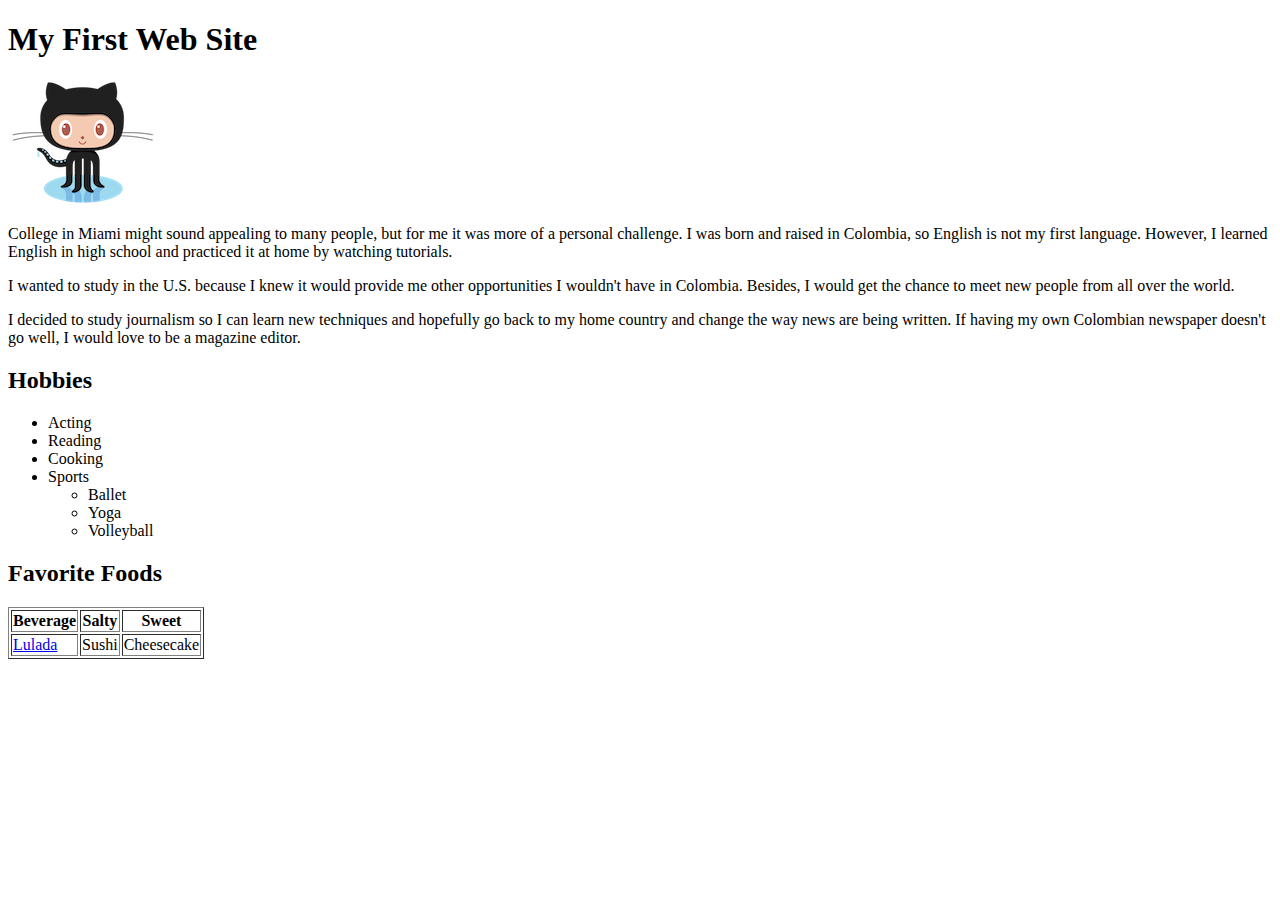
==== index.html @ d49bddf2 "My First Web Site" ====
<!DOCTYPE html>
<html>

<head>
  <title>Etty Grossman</title>
</head>

<body>

  <h1>My First Web Site</h1>

  <img src="octocat.png" alt="Octo Cat"/>

  <p>College in Miami might sound appealing to many people, but for me it was more of a personal challenge. I was born and raised in Colombia, so English is not my first language. However, I learned English in high school and practiced it at home by watching tutorials.</p>

  <p>I wanted to study in the U.S. because I knew it would provide me other  opportunities I wouldn't have in Colombia. Besides, I would get the chance to meet new people from all over the world.</p>

  <p>I decided to study journalism so I can learn new techniques and hopefully  go back to my home country and change the way news are being written. If having my own Colombian newspaper doesn't go well,  I would love to be a magazine editor.</p>

  <h2>Hobbies</h2>
    <ul>
      <li>Acting</li>
      <li>Reading</li>
      <li>Cooking</li>
      <li>Sports</li>
        <ul>
          <li>Ballet</li>
          <li>Yoga</li>
          <li>Volleyball</li>
        </ul>
    </ul>

  <h2>Favorite Foods</h2>

<table border="1">
  <tr>
    <th>Beverage</th>
    <th>Salty</th>
    <th>Sweet</th>
  </tr>
  <tr>
    <td><a href="http://www.mycolombianrecipes.com/lulada-colombian-lulo-drink">Lulada</a></td>
    <td>Sushi</td>
    <td>Cheesecake</td>
  </tr>
</table>

</body>
</html>
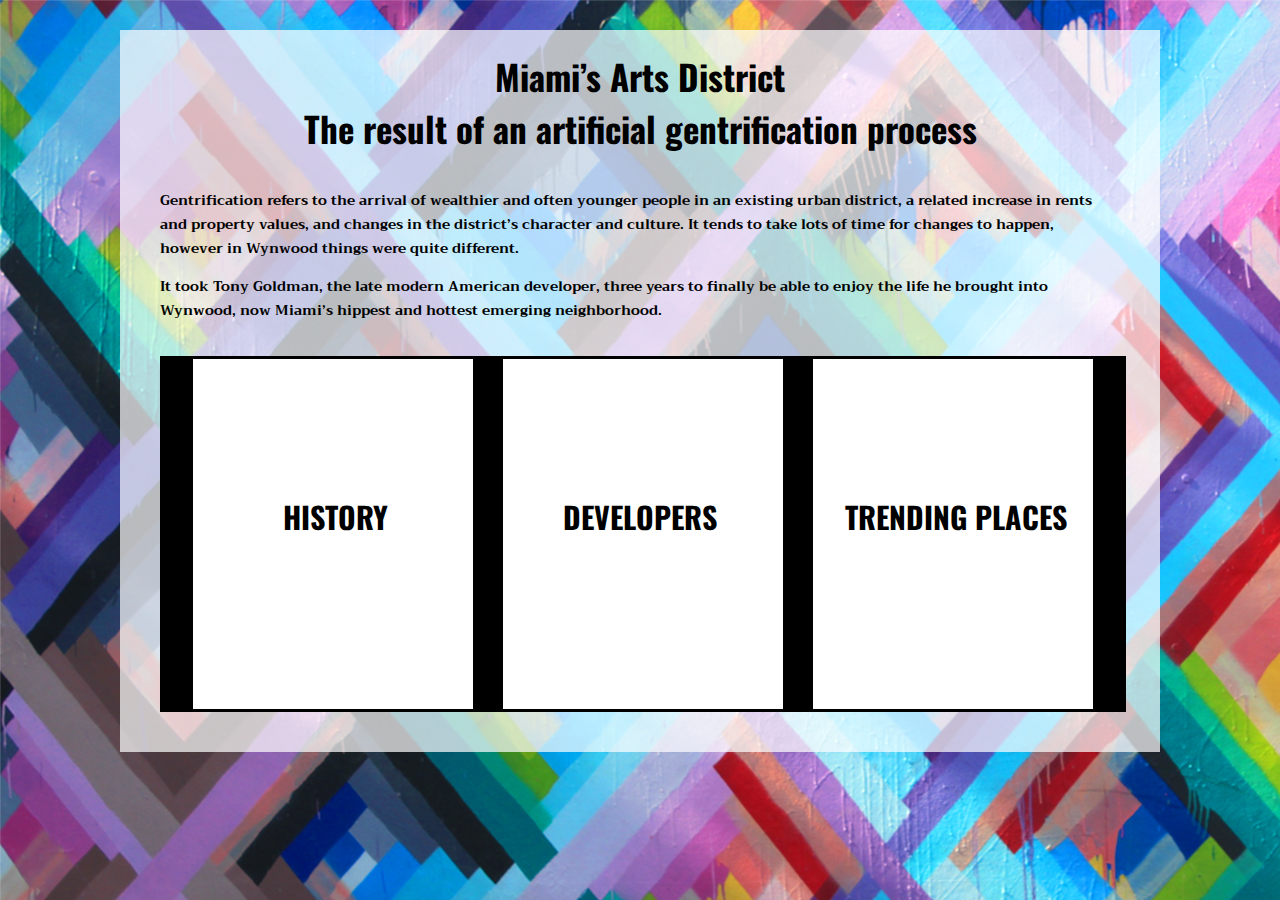
==== commit 2dcf6566: "Final Project" ====
--- a/index.html
+++ b/index.html
@@ -1,49 +1,62 @@
 <!DOCTYPE html>
-<html>
+<html lang="en">
 
 <head>
-  <title>Etty Grossman</title>
+    <meta charset="UTF-8"/>
+    <title>Gentrification</title>
+    <link href="css/style.css" rel="stylesheet"/>
 </head>
 
-<body>
+<body id="box">
 
-  <h1>My First Web Site</h1>
+<div id="container">
 
-  <img src="octocat.png" alt="Octo Cat"/>
 
-  <p>College in Miami might sound appealing to many people, but for me it was more of a personal challenge. I was born and raised in Colombia, so English is not my first language. However, I learned English in high school and practiced it at home by watching tutorials.</p>
+<header>
+<h1>Miami’s Arts District</h1>
+<h2>The result of an artificial gentrification process</h2>
+</header>
 
-  <p>I wanted to study in the U.S. because I knew it would provide me other  opportunities I wouldn't have in Colombia. Besides, I would get the chance to meet new people from all over the world.</p>
+<main>
 
-  <p>I decided to study journalism so I can learn new techniques and hopefully  go back to my home country and change the way news are being written. If having my own Colombian newspaper doesn't go well,  I would love to be a magazine editor.</p>
+<section>
+  <article>
+    <p>Gentrification refers to the arrival of wealthier and often younger people in an existing urban district, a related increase in rents and property values, and changes in the district’s character and culture. It tends to take lots of time for changes to happen, however in Wynwood things were quite different.</p>
+  </article>
 
-  <h2>Hobbies</h2>
-    <ul>
-      <li>Acting</li>
-      <li>Reading</li>
-      <li>Cooking</li>
-      <li>Sports</li>
-        <ul>
-          <li>Ballet</li>
-          <li>Yoga</li>
-          <li>Volleyball</li>
-        </ul>
-    </ul>
+  <article id="intro">
+    <p>It took Tony Goldman, the late modern American developer, three years to finally be able to enjoy the life he brought into Wynwood, now Miami’s hippest and hottest emerging neighborhood.</p>
+  </article>
 
-  <h2>Favorite Foods</h2>
 
-<table border="1">
-  <tr>
-    <th>Beverage</th>
-    <th>Salty</th>
-    <th>Sweet</th>
-  </tr>
-  <tr>
-    <td><a href="http://www.mycolombianrecipes.com/lulada-colombian-lulo-drink">Lulada</a></td>
-    <td>Sushi</td>
-    <td>Cheesecake</td>
-  </tr>
-</table>
+  <article>
+  <div id="board">
+    	<div>
+        <div class="black_square"></div>
+    		<div class="white_square" id="s1">
+            <p id="text1"><a class="nav" href="history.html">HISTORY</a></p>
+        </div>
+    		<div class="black_square"></div>
+    		<div class="white_square" id="s2">
+            <p id="text2"><a class="nav" href="dev.html">DEVELOPERS</a></p>
+        </div>
+    		<div class="black_square"></div>
+        <div class="white_square" id="s3">
+            <p id="text3"><a class="nav" href="places.html">TRENDING PLACES</a></p>
+        </div>
+        <div class="black_square"></div>
+    	</div>
+    </div>
+   </article>
+</section>
+
+</main>
+
+
+
+</div>
+
+
 
 </body>
 </html>
--- a/css/style.css
+++ b/css/style.css
@@ -0,0 +1,259 @@
+@import url('https://fonts.googleapis.com/css?family=Heebo|Oswald|Trirong');
+
+body{
+  background-image:url("../img/texture.png");
+  background-color: #4dc7b7;
+  font-family: 'Trirong', serif;
+  font-size: 14px;
+  font-weight: bold;
+  margin: 30px 30px 30px 30px;
+}
+
+body#box{
+  background-image: url("../img/wall.jpg");
+}
+
+#container{
+  width: 960px;
+  margin: 0 auto;
+  background-color: rgba(255,255,255,0.7);
+  padding-left: 40px;
+  padding-right: 40px;
+  padding-bottom: 40px;
+}
+
+nav{
+  background-color: #3214db;
+  padding: 30px 30px 30px 105px;
+  width: 100%;
+  position: absolute;
+  top: 0;
+  left: 0;
+  z-index: 5;
+}
+
+nav ul{
+  font-size: 20px;
+  margin: 0;
+  list-style-type: none;
+  text-align: left;
+}
+
+nav li{
+  display: inline-block;
+  margin-right: 40px;
+}
+
+nav a{
+  text-decoration: none;
+  color: white;
+  padding: 5px 10px;
+}
+
+header{
+  padding-bottom: 20px;
+}
+
+nav #dev-nav, #places-nav, #history-nav, #about-nav{
+  color: white;
+  text-decoration: underline;
+}
+
+#home2{
+  font-family: 'Oswald', sans-serif;
+  font-size: 30px;
+}
+
+header h1{
+  font-family: 'Oswald', sans-serif;
+  font-weight: bold;
+  font-size: 50px;
+  padding-top: 100px;
+  margin-bottom: 0px;
+}
+
+#box header h1, header h2{
+  font-family: 'Oswald', sans-serif;
+  font-size: 35px;
+  text-align: center;
+  padding-top: 20px;
+  margin: 0;
+}
+
+#box header h2{
+  padding-top: 0;
+}
+
+#intro{
+  padding-bottom: 20px;
+}
+
+#board .black_square, .white_square{
+	display:block;
+	padding:0px;
+	margin:0px;
+}
+
+#board{
+	width:960px;
+	height:350px;
+	border:3px solid black;
+}
+
+.black_square, .white_square {
+	float:left;
+  width: 240px;
+  height: 350px;
+}
+
+.black_square{
+  background-color: black;
+  width: 30px;
+  height: 350px;
+}
+
+.white_square {
+  background-color: white;
+  width: 280px;
+  height: 350px;
+  font-family: 'Oswald', sans-serif;
+  font-size: 30px;
+}
+
+#text1{
+  padding-top: 105px;
+  padding-left: 90px;
+}
+
+#text2{
+  padding-top: 105px;
+  padding-left: 60px;
+}
+
+#text3{
+  padding-top: 105px;
+  padding-left: 32px;
+}
+
+.nav{
+  text-decoration: none;
+  color: black;
+}
+#developers{
+  overflow: auto;
+  padding-top: 20px;
+  padding-bottom: 20px;
+}
+#developers article{
+  width: 294px;
+  background-color: #00c7b3;
+  padding: 0 8px;
+}
+
+#left-col{
+  float: left;
+}
+
+#goldman{
+  float: left;
+  margin-right: 15px;
+}
+
+#lombardi{
+  float: right;
+  margin-right: 15px;
+}
+
+#mana{
+  float: right;
+}
+
+#tony{
+  display: block;
+  margin: 0 auto;
+  border-radius: 50%;
+  width: 280px;
+  padding: 10px;
+}
+
+#david{
+  display: block;
+  margin: 0 auto;
+  border-radius: 50%;
+  width: 280px;
+  padding-top: 10px;
+  padding-right: 10px:
+  padding-left: 10px:
+  padding-bottom: 0px;
+}
+
+#moshe{
+  display: block;
+  margin: 0 auto;
+  border-radius: 50%;
+  width: 280px;
+  padding: 10px;
+}
+
+#places{
+  overflow: auto;
+}
+
+#places article{
+  overflow: auto;
+  background-color: #00c7b3;
+  margin-bottom: 20px;
+  padding-left: 20px;
+}
+
+#places h2 {
+  margin-top: 0;
+  padding-top: 20px;
+}
+
+#places article img {
+  float: right;
+  margin-left: 20px;
+}
+
+
+#historyimg{
+  width: 960px
+}
+
+#history-header{
+  margin-bottom: 20px;
+}
+
+#p1{
+  padding-top: 20px;
+}
+
+.subhead{
+  font-family: 'Oswald', sans-serif;
+  font-size: 30px;
+}
+
+#etty{
+  width: 200px;
+  border: 1px solid black;
+  float: left;
+  margin-right: 20px;
+}
+
+#quote{
+  font-size: 20px;
+  font-style: italic;
+}
+
+#sources a{
+  text-decoration: none;
+}
+
+#sources a:visited{
+  color: black;
+}
+
+#sources a:hover{
+  color: #00c7b3;
+}
